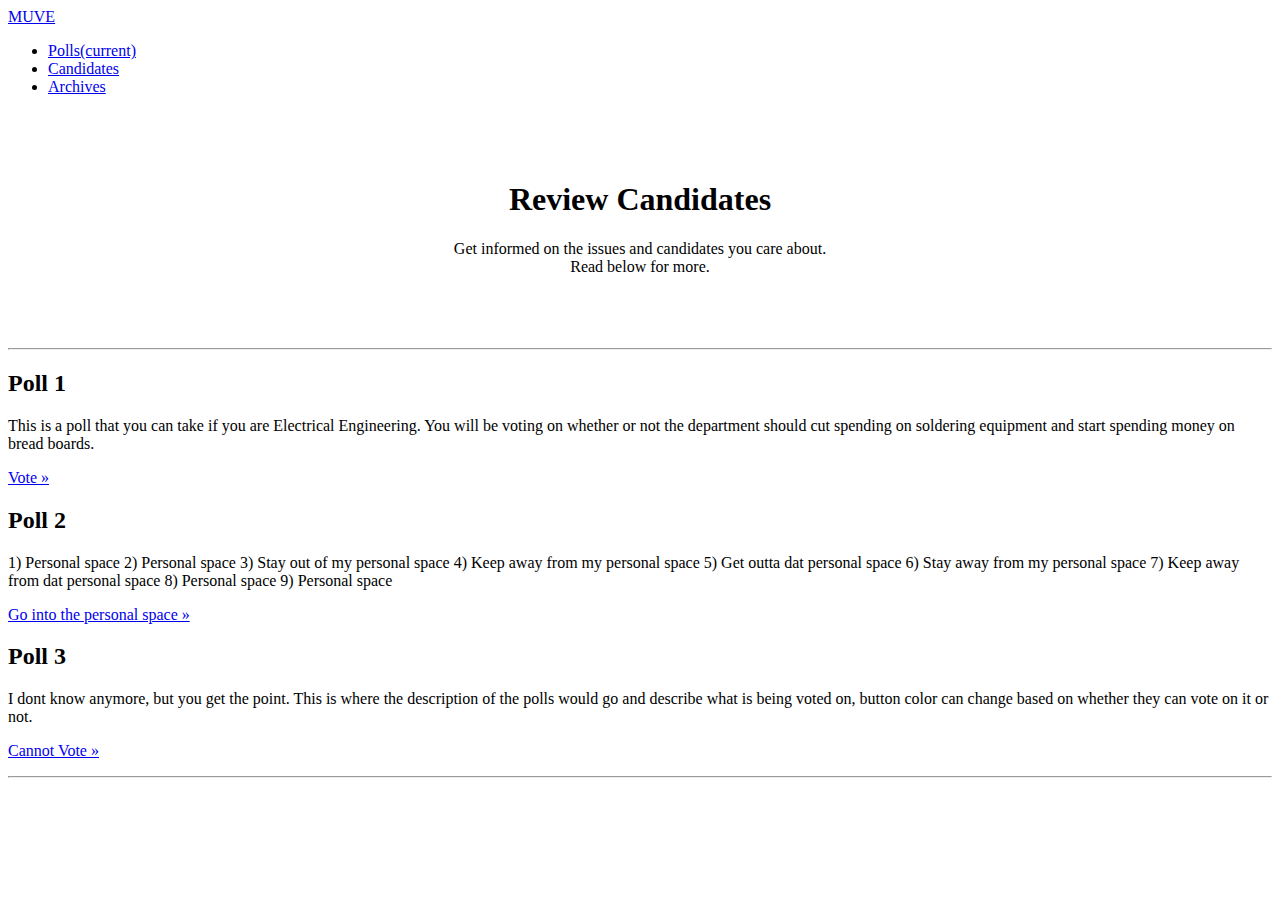
==== candidates.html @ 91e576b6 "navbar reference update" ====
<!DOCTYPE html>
<html>
	<link rel="stylesheet" href="/home/jesse/Documents/230/website/bootstrap.css">
	<link rel="stylesheet" href="https://fonts.googleapis.com/css?family=Raleway">
	<head>
		<title>MUVE Candidates</title>
	</head>
	<style>
		body {
			font-family: "Raleway", sans-serif
			padding-top: 5rem;
		}
		.top-words {
			padding: 3rem 1.5rem;
			text-align: center;
		}
	</style>
	<body>
		<div class="col-lg-12 col-md-12 col-sm-12 col-xs-12" id="banner"></div>
		<div>
			<nav class="navbar navbar-fixed-top navbar-custom">
				<a class="navbar-brand" href="index.html">MUVE</a>
				<ul class="nav navbar-nav">
					<li class="nav-item active">
						<a class="nav-link" href="https://google.com/">Polls<span class="sr-only">(current)</span></a>
					</li>
					<li class="nav-item">
						<a class="nav-link" href="candidates.html">Candidates</a>
					</li>
					<li class="nav-item">
						<a class="nav-link" href="#">Archives</a>
					</li>
				</ul>
			</nav>
		</div>
		<div class="container">
			<div class="top-words">
				<h1>Review Candidates</h1>
				<p class="lead">Get informed on the issues and candidates you care about.<br>Read below for more.</p>
			</div>
			<hr>
			<div class="row" id="polls">
				<div class="col-md-4">
					<h2>Poll 1</h2>
					<p>This is a poll that you can take if you are Electrical Engineering.  You will be voting on whether or not the department should cut spending on soldering equipment and start spending money on bread boards.</p>
					<p><a class="btn btn-primary btn-lg" href="#" role="button">Vote &raquo;</a></p>
				</div>
				<div class="col-md-4">
					<h2>Poll 2</h2>
					<p>1) Personal space 2) Personal space 3) Stay out of my personal space 4) Keep away from my personal space 5) Get outta dat personal space 6) Stay away from my personal space 7) Keep away from dat personal space 8) Personal space 9) Personal space</p>
					<p><a class="btn btn-primary btn-lg" href="#" role="button">Go into the personal space &raquo;</a></p>	
				</div>
				<div class="col-md-4">
					<h2>Poll 3</h2>
					<p>I dont know anymore, but you get the point.  This is where the description of the polls would go and describe what is being voted on, button color can change based on whether they can vote on it or not.</p>
					<p><a class="btn btn-primary btn-lg disabled" href="#" role="button">Cannot Vote &raquo;</a></p>	
				</div>
			</div><!--polls-->
			<hr>
		</div><!-- /.container -->
	</body>
</html>
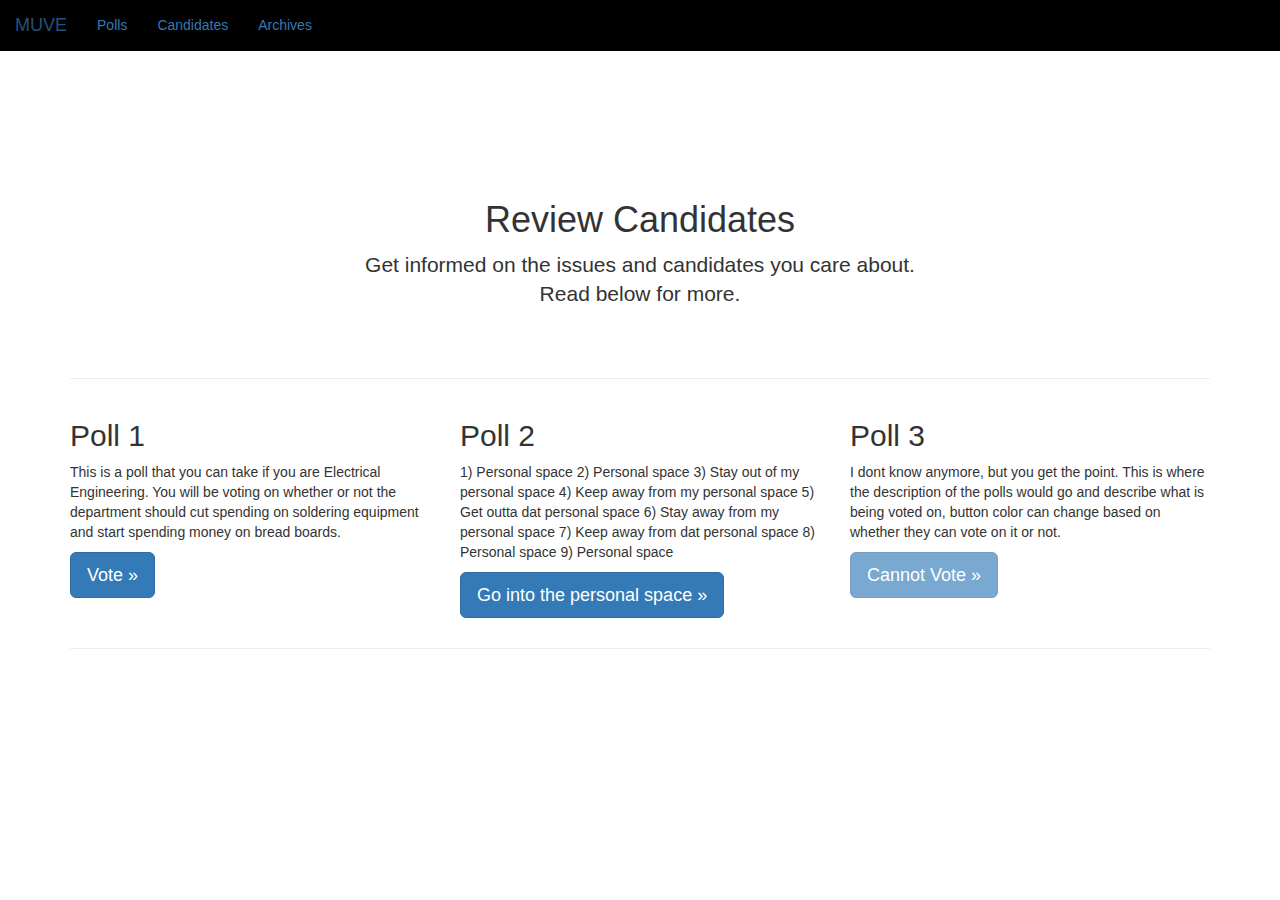
==== commit 1b357b8b: "fixed navbar poll href" ====
--- a/candidates.html
+++ b/candidates.html
@@ -1,6 +1,6 @@
 <!DOCTYPE html>
 <html>
-	<link rel="stylesheet" href="/home/jesse/Documents/230/website/bootstrap.css">
+	<link rel="stylesheet" href="bootstrap.css">
 	<link rel="stylesheet" href="https://fonts.googleapis.com/css?family=Raleway">
 	<head>
 		<title>MUVE Candidates</title>
@@ -19,10 +19,10 @@
 		<div class="col-lg-12 col-md-12 col-sm-12 col-xs-12" id="banner"></div>
 		<div>
 			<nav class="navbar navbar-fixed-top navbar-custom">
-				<a class="navbar-brand" href="index.html">MUVE</a>
+				<a class="navbar-brand" href="frontPage.html">MUVE</a>
 				<ul class="nav navbar-nav">
 					<li class="nav-item active">
-						<a class="nav-link" href="https://google.com/">Polls<span class="sr-only">(current)</span></a>
+						<a class="nav-link" href="poll1.html">Polls<span class="sr-only">(current)</span></a>
 					</li>
 					<li class="nav-item">
 						<a class="nav-link" href="candidates.html">Candidates</a>
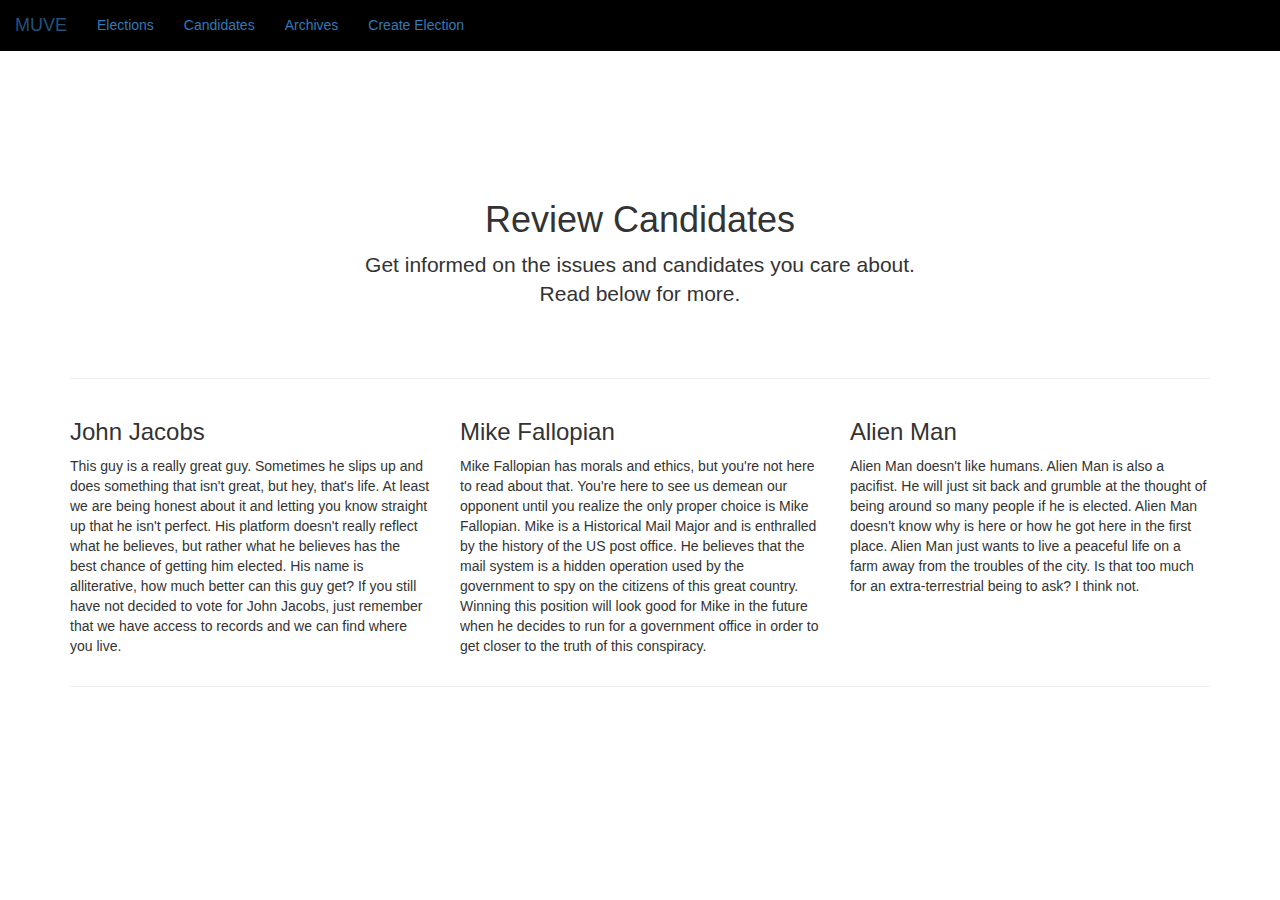
==== commit 67cb6e2c: "Candidates page update" ====
--- a/candidates.html
+++ b/candidates.html
@@ -22,7 +22,7 @@
 				<a class="navbar-brand" href="frontPage.html">MUVE</a>
 				<ul class="nav navbar-nav">
 					<li class="nav-item active">
-						<a class="nav-link" href="poll1.html">Polls<span class="sr-only">(current)</span></a>
+						<a class="nav-link" href="poll1.html">Elections<span class="sr-only">(current)</span></a>
 					</li>
 					<li class="nav-item">
 						<a class="nav-link" href="candidates.html">Candidates</a>
@@ -30,6 +30,9 @@
 					<li class="nav-item">
 						<a class="nav-link" href="#">Archives</a>
 					</li>
+                    <li class="nav-item">
+                        <a class="nav-link" href="electionCreate.html">Create Election</a>
+                    </li>
 				</ul>
 			</nav>
 		</div>
@@ -39,21 +42,18 @@
 				<p class="lead">Get informed on the issues and candidates you care about.<br>Read below for more.</p>
 			</div>
 			<hr>
-			<div class="row" id="polls">
+			<div class="row" id="candidates">
 				<div class="col-md-4">
-					<h2>Poll 1</h2>
-					<p>This is a poll that you can take if you are Electrical Engineering.  You will be voting on whether or not the department should cut spending on soldering equipment and start spending money on bread boards.</p>
-					<p><a class="btn btn-primary btn-lg" href="#" role="button">Vote &raquo;</a></p>
-				</div>
-				<div class="col-md-4">
-					<h2>Poll 2</h2>
-					<p>1) Personal space 2) Personal space 3) Stay out of my personal space 4) Keep away from my personal space 5) Get outta dat personal space 6) Stay away from my personal space 7) Keep away from dat personal space 8) Personal space 9) Personal space</p>
-					<p><a class="btn btn-primary btn-lg" href="#" role="button">Go into the personal space &raquo;</a></p>	
-				</div>
-				<div class="col-md-4">
-					<h2>Poll 3</h2>
-					<p>I dont know anymore, but you get the point.  This is where the description of the polls would go and describe what is being voted on, button color can change based on whether they can vote on it or not.</p>
-					<p><a class="btn btn-primary btn-lg disabled" href="#" role="button">Cannot Vote &raquo;</a></p>	
+                    <h3>John Jacobs</h3>
+                    <p>This guy is a really great guy.  Sometimes he slips up and does something that isn't great, but hey, that's life.  At least we are being honest about it and letting you know straight up that he isn't perfect.  His platform doesn't really reflect what he believes, but rather what he believes has the best chance of getting him elected.  His name is alliterative, how much better can this guy get?  If you still have not decided to vote for John Jacobs, just remember that we have access to records and we can find where you live.</p>
+                </div>
+                <div class="col-md-4">
+                    <h3>Mike Fallopian</h3>
+                    <p>Mike Fallopian has morals and ethics, but you're not here to read about that.  You're here to see us demean our opponent until you realize the only proper choice is Mike Fallopian.  Mike is a Historical Mail Major and is enthralled by the history of the US post office.  He believes that the mail system is a hidden operation used by the government to spy on the citizens of this great country.  Winning this position will look good for Mike in the future when he decides to run for a government office in order to get closer to the truth of this conspiracy.
+                </div>
+                <div class="col-md-4">
+                    <h3>Alien Man</h3>
+                    <p>Alien Man doesn't like humans.  Alien Man is also a pacifist.  He will just sit back and grumble at the thought of being around so many people if he is elected.  Alien Man doesn't know why is here or how he got here in the first place.  Alien Man just wants to live a peaceful life on a farm away from the troubles of the city.  Is that too much for an extra-terrestrial being to ask?  I think not.
 				</div>
 			</div><!--polls-->
 			<hr>
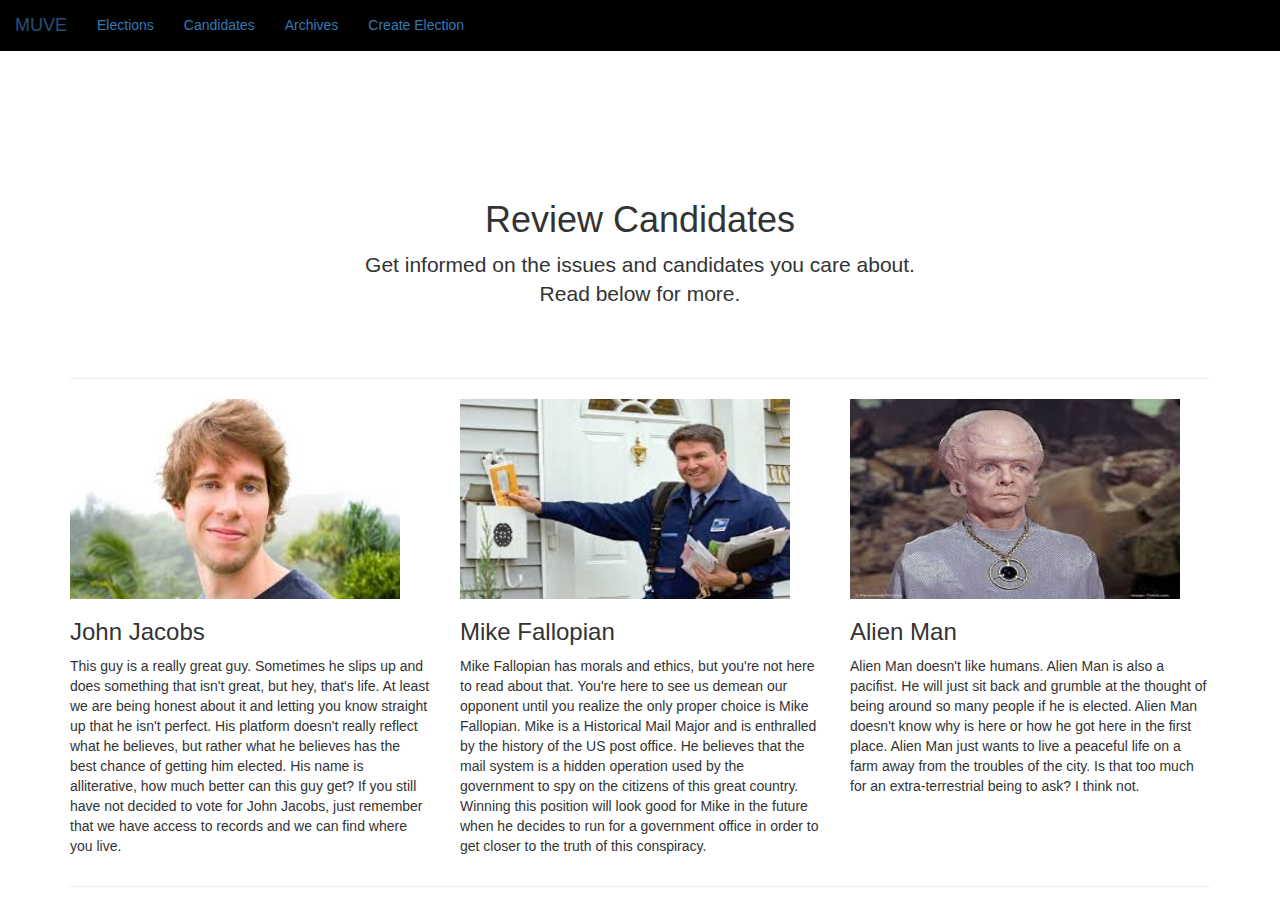
==== commit 77722e13: "Added photos to the candidates" ====
--- a/candidates.html
+++ b/candidates.html
@@ -22,13 +22,13 @@
 				<a class="navbar-brand" href="frontPage.html">MUVE</a>
 				<ul class="nav navbar-nav">
 					<li class="nav-item active">
-						<a class="nav-link" href="poll1.html">Elections<span class="sr-only">(current)</span></a>
+						<a class="nav-link" href="elections.php">Elections<span class="sr-only">(current)</span></a>
 					</li>
 					<li class="nav-item">
 						<a class="nav-link" href="candidates.html">Candidates</a>
 					</li>
 					<li class="nav-item">
-						<a class="nav-link" href="#">Archives</a>
+						<a class="nav-link" href="archives.php">Archives</a>
 					</li>
                     <li class="nav-item">
                         <a class="nav-link" href="electionCreate.html">Create Election</a>
@@ -44,14 +44,17 @@
 			<hr>
 			<div class="row" id="candidates">
 				<div class="col-md-4">
+					<img src="JohnJacobs.jpg" alt="Mountain View" style="width:330px;height:200px;">
                     <h3>John Jacobs</h3>
                     <p>This guy is a really great guy.  Sometimes he slips up and does something that isn't great, but hey, that's life.  At least we are being honest about it and letting you know straight up that he isn't perfect.  His platform doesn't really reflect what he believes, but rather what he believes has the best chance of getting him elected.  His name is alliterative, how much better can this guy get?  If you still have not decided to vote for John Jacobs, just remember that we have access to records and we can find where you live.</p>
                 </div>
                 <div class="col-md-4">
+					<img src="MikeFallopian.jpg" alt="Mountain View" style="width:330px;height:200px;">
                     <h3>Mike Fallopian</h3>
                     <p>Mike Fallopian has morals and ethics, but you're not here to read about that.  You're here to see us demean our opponent until you realize the only proper choice is Mike Fallopian.  Mike is a Historical Mail Major and is enthralled by the history of the US post office.  He believes that the mail system is a hidden operation used by the government to spy on the citizens of this great country.  Winning this position will look good for Mike in the future when he decides to run for a government office in order to get closer to the truth of this conspiracy.
                 </div>
                 <div class="col-md-4">
+					<img src="AlienMan.jpg" alt="Mountain View" style="width:330px;height:200px;">
                     <h3>Alien Man</h3>
                     <p>Alien Man doesn't like humans.  Alien Man is also a pacifist.  He will just sit back and grumble at the thought of being around so many people if he is elected.  Alien Man doesn't know why is here or how he got here in the first place.  Alien Man just wants to live a peaceful life on a farm away from the troubles of the city.  Is that too much for an extra-terrestrial being to ask?  I think not.
 				</div>
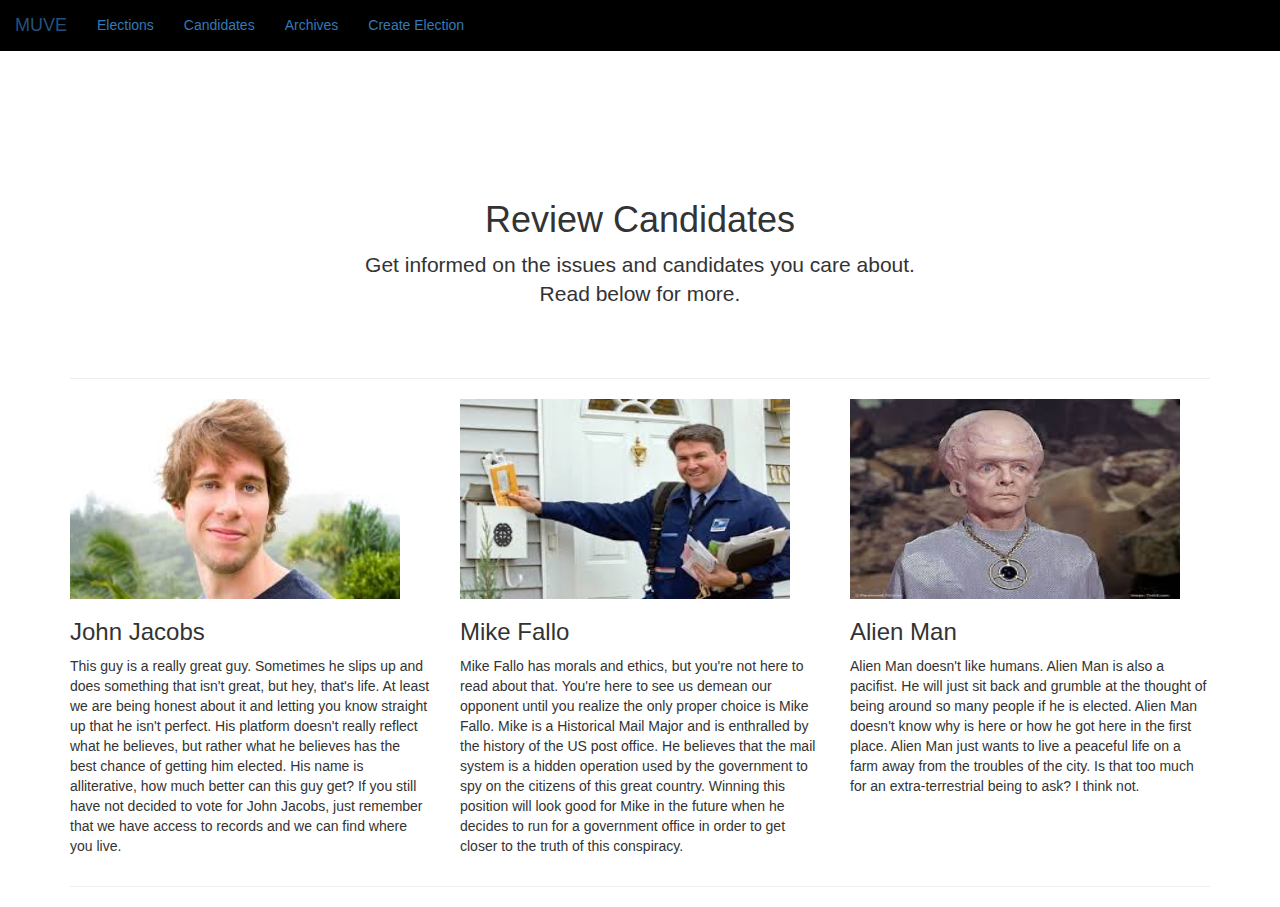
==== commit 92ec3de1: "." ====
--- a/candidates.html
+++ b/candidates.html
@@ -4,6 +4,31 @@
 	<link rel="stylesheet" href="https://fonts.googleapis.com/css?family=Raleway">
 	<head>
 		<title>MUVE Candidates</title>
+        <script>
+            function loggedInCheck() {
+                var a = localStorage.getItem("username");
+                if (a != "HSO") {
+                    var closed = document.getElementById('closed');
+                    var EC = document.getElementById('EC');
+                    closed.style = "display: none";
+                    EC.style = "display:none";
+                }
+            }
+            function sendId() {
+                var form = document.createElement('form');
+                form.action = "elections.php";
+                form.method = "post";
+                form.style = "display: none;";
+                var input = document.createElement('input');
+                input.name = "userID";
+                input.type = "text";
+                input.readonly = true;
+                var username = localStorage.getItem('username');
+                input.value = username;
+                form.appendChild(input);
+                form.submit();
+            }
+        </script>
 	</head>
 	<style>
 		body {
@@ -15,14 +40,14 @@
 			text-align: center;
 		}
 	</style>
-	<body>
+	<body onload="loggedInCheck();">
 		<div class="col-lg-12 col-md-12 col-sm-12 col-xs-12" id="banner"></div>
 		<div>
 			<nav class="navbar navbar-fixed-top navbar-custom">
 				<a class="navbar-brand" href="frontPage.html">MUVE</a>
 				<ul class="nav navbar-nav">
 					<li class="nav-item active">
-						<a class="nav-link" href="elections.php">Elections<span class="sr-only">(current)</span></a>
+						<a class="nav-link" onclick="sendId()">Elections<span class="sr-only">(current)</span></a>
 					</li>
 					<li class="nav-item">
 						<a class="nav-link" href="candidates.html">Candidates</a>
@@ -32,6 +57,12 @@
 					</li>
                     <li class="nav-item">
                         <a class="nav-link" href="electionCreate.html">Create Election</a>
+                    </li>
+                    <li class="nav-bar" id="closed">
+                        <a class="nav-link" href="closedElections.php">Closed Elections</a>
+                    </li>
+                    <li class="nav-item" id="EC">
+                        <a class="nav-link" href="addEc.php">Add EC</a>
                     </li>
 				</ul>
 			</nav>
@@ -50,8 +81,8 @@
                 </div>
                 <div class="col-md-4">
 					<img src="MikeFallopian.jpg" alt="Mountain View" style="width:330px;height:200px;">
-                    <h3>Mike Fallopian</h3>
-                    <p>Mike Fallopian has morals and ethics, but you're not here to read about that.  You're here to see us demean our opponent until you realize the only proper choice is Mike Fallopian.  Mike is a Historical Mail Major and is enthralled by the history of the US post office.  He believes that the mail system is a hidden operation used by the government to spy on the citizens of this great country.  Winning this position will look good for Mike in the future when he decides to run for a government office in order to get closer to the truth of this conspiracy.
+                    <h3>Mike Fallo</h3>
+                    <p>Mike Fallo has morals and ethics, but you're not here to read about that.  You're here to see us demean our opponent until you realize the only proper choice is Mike Fallo.  Mike is a Historical Mail Major and is enthralled by the history of the US post office.  He believes that the mail system is a hidden operation used by the government to spy on the citizens of this great country.  Winning this position will look good for Mike in the future when he decides to run for a government office in order to get closer to the truth of this conspiracy.
                 </div>
                 <div class="col-md-4">
 					<img src="AlienMan.jpg" alt="Mountain View" style="width:330px;height:200px;">
